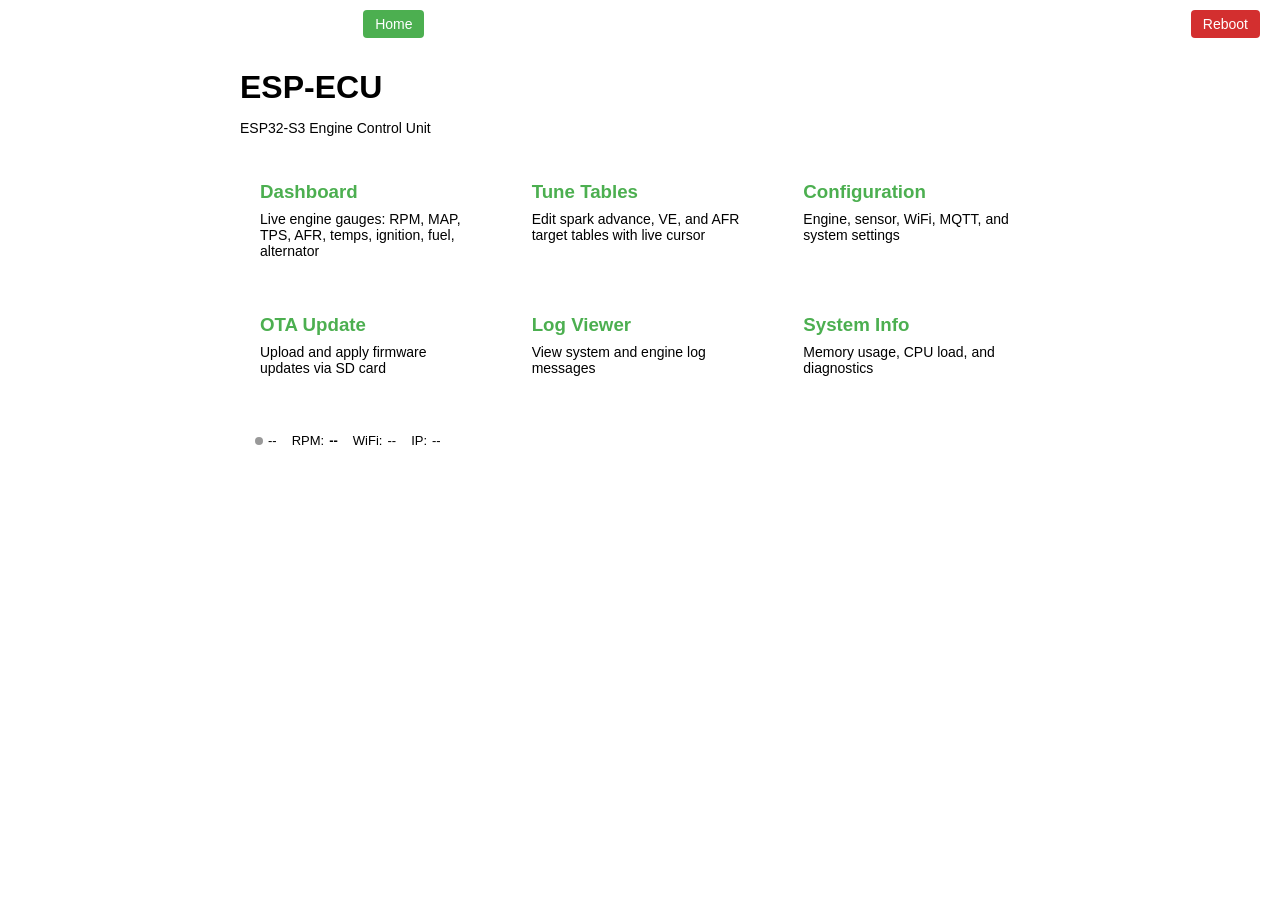
==== data/www/index.html @ c68691b3 "Initial ESP-ECU project: ESP32-S3 engine control unit Phase 1 scaffold built on GoodmanHPCtrl infras" ====
<html><head><title>ESP-ECU</title>
<meta name='viewport' content='width=device-width,initial-scale=1'>
<link rel='stylesheet' href='/theme.css'>
<script>document.documentElement.dataset.theme=localStorage.getItem('hp-theme')||'dark'</script>
<style>
body{font-family:Arial,sans-serif;margin:0;padding:0;background:var(--bg);}
nav{background:var(--nav-bg);padding:10px 20px;display:flex;align-items:center;gap:18px;}
nav a{color:#fff;text-decoration:none;font-size:14px;padding:6px 12px;border-radius:4px;}
nav a:hover,nav a.active{background:#4CAF50;}
nav .brand{font-weight:bold;font-size:16px;margin-right:auto;color:#fff;}
.content{max-width:800px;margin:20px auto;padding:0 20px;}
h1{color:var(--text);margin-bottom:5px;}
.subtitle{color:var(--text-secondary);margin-bottom:25px;font-size:14px;}
.grid{display:grid;grid-template-columns:repeat(auto-fit,minmax(220px,1fr));gap:15px;}
.card{background:var(--surface);border:1px solid var(--border);border-radius:8px;padding:20px;text-decoration:none;color:var(--text);transition:box-shadow 0.15s,transform 0.15s;}
.card:hover{box-shadow:0 4px 12px rgba(0,0,0,0.15);transform:translateY(-2px);}
.card h3{margin:0 0 8px;color:#4CAF50;}
.card p{margin:0;font-size:14px;color:var(--text-secondary);}
.status-bar{margin-top:25px;background:var(--surface);border:1px solid var(--border);border-radius:6px;padding:12px 15px;display:flex;flex-wrap:wrap;gap:15px;font-size:13px;color:var(--text-secondary);}
.status-bar .item{display:flex;align-items:center;gap:5px;}
.status-bar .dot{width:8px;height:8px;border-radius:50%;display:inline-block;}
.dot.green{background:#4CAF50;}.dot.red{background:#f44336;}.dot.grey{background:#999;}
</style></head><body>
<nav><span class='brand'>ESP-ECU</span>
<a href='/' class='active'>Home</a>
<a href='/dashboard'>Dashboard</a>
<a href='/tune'>Tune</a>
<a href='/config'>Config</a>
<a href='/update'>Update</a>
<a href='/log/view'>Log</a>
<a href='/heap/view'>Heap</a>
<a href='#' onclick="if(confirm('Reboot device?')){fetch('/reboot',{method:'POST',headers:{'Authorization':'Basic '+btoa(prompt('user:pass','admin:'))}}).then(r=>r.ok?alert('Rebooting...'):alert('Failed'))};return false" style='margin-left:auto;background:#d32f2f;'>Reboot</a>
</nav>
<div class='content'>
<h1>ESP-ECU</h1>
<p class='subtitle'>ESP32-S3 Engine Control Unit</p>

<div class='grid'>
<a href='/dashboard' class='card'>
<h3>Dashboard</h3>
<p>Live engine gauges: RPM, MAP, TPS, AFR, temps, ignition, fuel, alternator</p>
</a>
<a href='/tune' class='card'>
<h3>Tune Tables</h3>
<p>Edit spark advance, VE, and AFR target tables with live cursor</p>
</a>
<a href='/config' class='card'>
<h3>Configuration</h3>
<p>Engine, sensor, WiFi, MQTT, and system settings</p>
</a>
<a href='/update' class='card'>
<h3>OTA Update</h3>
<p>Upload and apply firmware updates via SD card</p>
</a>
<a href='/log/view' class='card'>
<h3>Log Viewer</h3>
<p>View system and engine log messages</p>
</a>
<a href='/heap/view' class='card'>
<h3>System Info</h3>
<p>Memory usage, CPU load, and diagnostics</p>
</a>
</div>

<div class='status-bar' id='statusBar'>
<div class='item'><span class='dot grey' id='dotEngine'></span><span id='engineState'>--</span></div>
<div class='item'>RPM: <strong id='rpm'>--</strong></div>
<div class='item'>WiFi: <span id='wifiStatus'>--</span></div>
<div class='item'>IP: <span id='ipAddr'>--</span></div>
</div>
</div>
<script>
function poll(){
  fetch('/state').then(function(r){return r.json();}).then(function(d){
    var dot=document.getElementById('dotEngine');
    var st=d.state||'OFF';
    document.getElementById('engineState').textContent=st;
    document.getElementById('rpm').textContent=d.rpm||0;
    dot.className='dot '+(st==='RUNNING'?'green':st==='CRANKING'?'green':'grey');
    document.getElementById('wifiStatus').textContent=d.apMode?'AP Mode':'Connected';
    document.getElementById('ipAddr').textContent=d.ip||'--';
  }).catch(function(){});
}
poll();setInterval(poll,2000);
fetch('/theme').then(function(r){return r.json()}).then(function(d){var t=d.theme||'light';document.documentElement.dataset.theme=t;localStorage.setItem('hp-theme',t);}).catch(function(){});
</script>
</body></html>
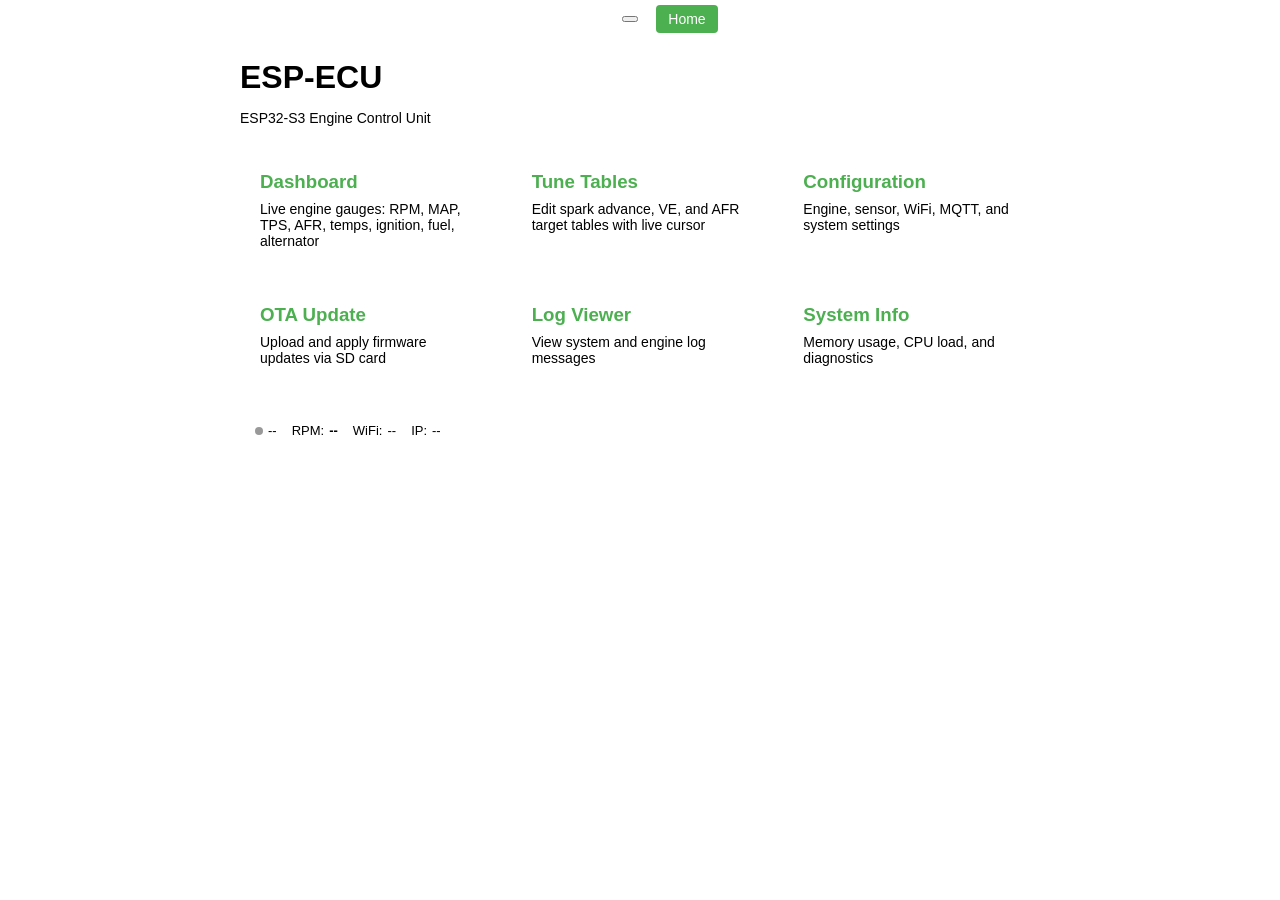
==== commit c02e666d: "Add Pins link and hamburger menu to all web page nav bars Consistent nav order across all pages: Hom" ====
--- a/data/www/index.html
+++ b/data/www/index.html
@@ -22,15 +22,18 @@
 .dot.green{background:#4CAF50;}.dot.red{background:#f44336;}.dot.grey{background:#999;}
 </style></head><body>
 <nav><span class='brand'>ESP-ECU</span>
+<button class='hamburger' onclick='this.nextElementSibling.classList.toggle("open")'><span></span><span></span><span></span></button>
+<div class='nav-links'>
 <a href='/' class='active'>Home</a>
 <a href='/dashboard'>Dashboard</a>
 <a href='/tune'>Tune</a>
+<a href='/pins'>Pins</a>
 <a href='/config'>Config</a>
 <a href='/update'>Update</a>
 <a href='/log/view'>Log</a>
 <a href='/heap/view'>Heap</a>
-<a href='#' onclick="if(confirm('Reboot device?')){fetch('/reboot',{method:'POST',headers:{'Authorization':'Basic '+btoa(prompt('user:pass','admin:'))}}).then(r=>r.ok?alert('Rebooting...'):alert('Failed'))};return false" style='margin-left:auto;background:#d32f2f;'>Reboot</a>
-</nav>
+<a href='#' class='reboot' onclick="if(confirm('Reboot device?')){fetch('/reboot',{method:'POST',headers:{'Authorization':'Basic '+btoa(prompt('user:pass','admin:'))}}).then(r=>r.ok?alert('Rebooting...'):alert('Failed'))};return false">Reboot</a>
+</div></nav>
 <div class='content'>
 <h1>ESP-ECU</h1>
 <p class='subtitle'>ESP32-S3 Engine Control Unit</p>
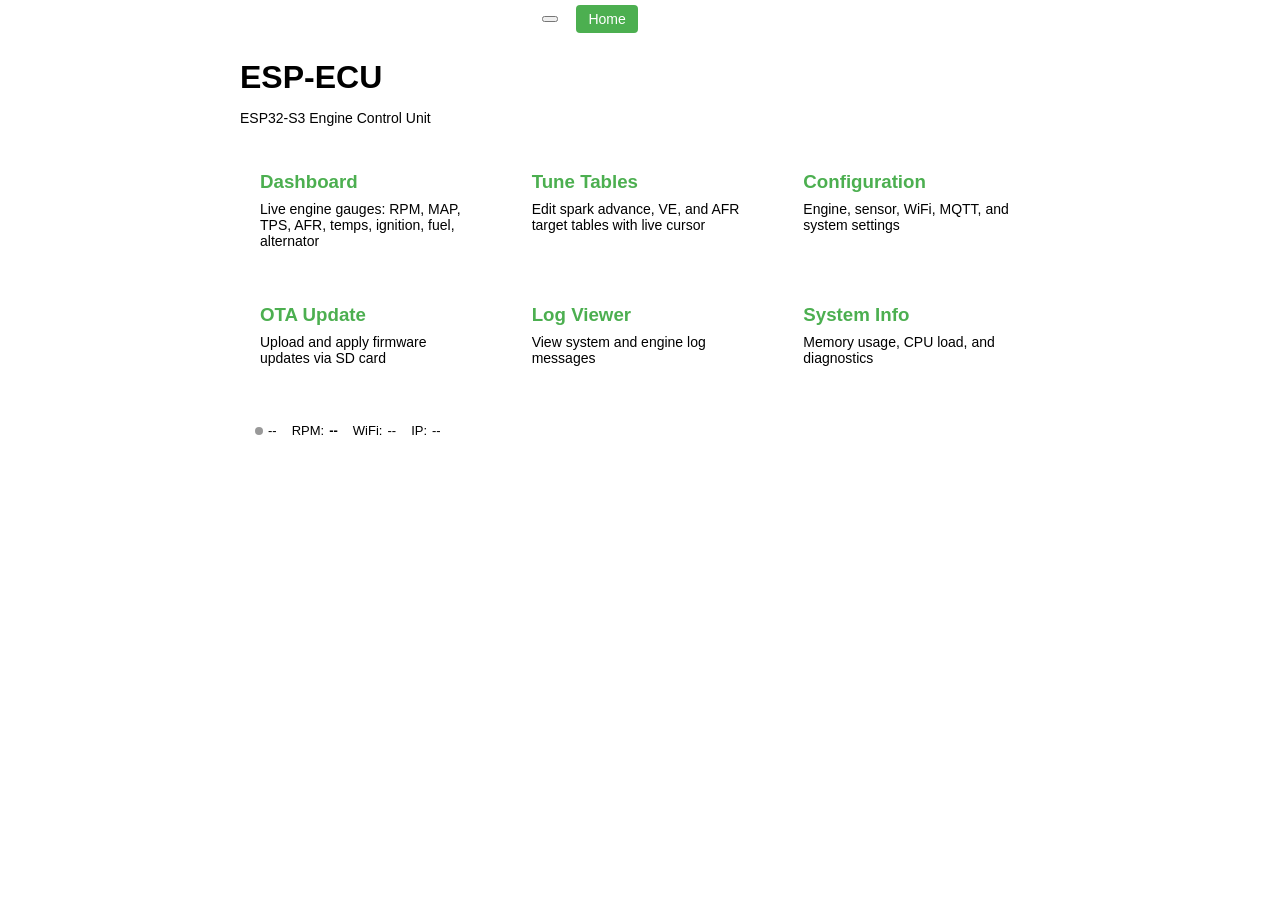
==== commit 99d12a68: "Add configurable pin mapping, all-SPI expanders, custom I/O, sensor descriptors, and Speeduino featu" ====
--- a/data/www/index.html
+++ b/data/www/index.html
@@ -28,6 +28,7 @@
 <a href='/dashboard'>Dashboard</a>
 <a href='/tune'>Tune</a>
 <a href='/pins'>Pins</a>
+<a href='/sensors'>Sensors</a>
 <a href='/config'>Config</a>
 <a href='/update'>Update</a>
 <a href='/log/view'>Log</a>
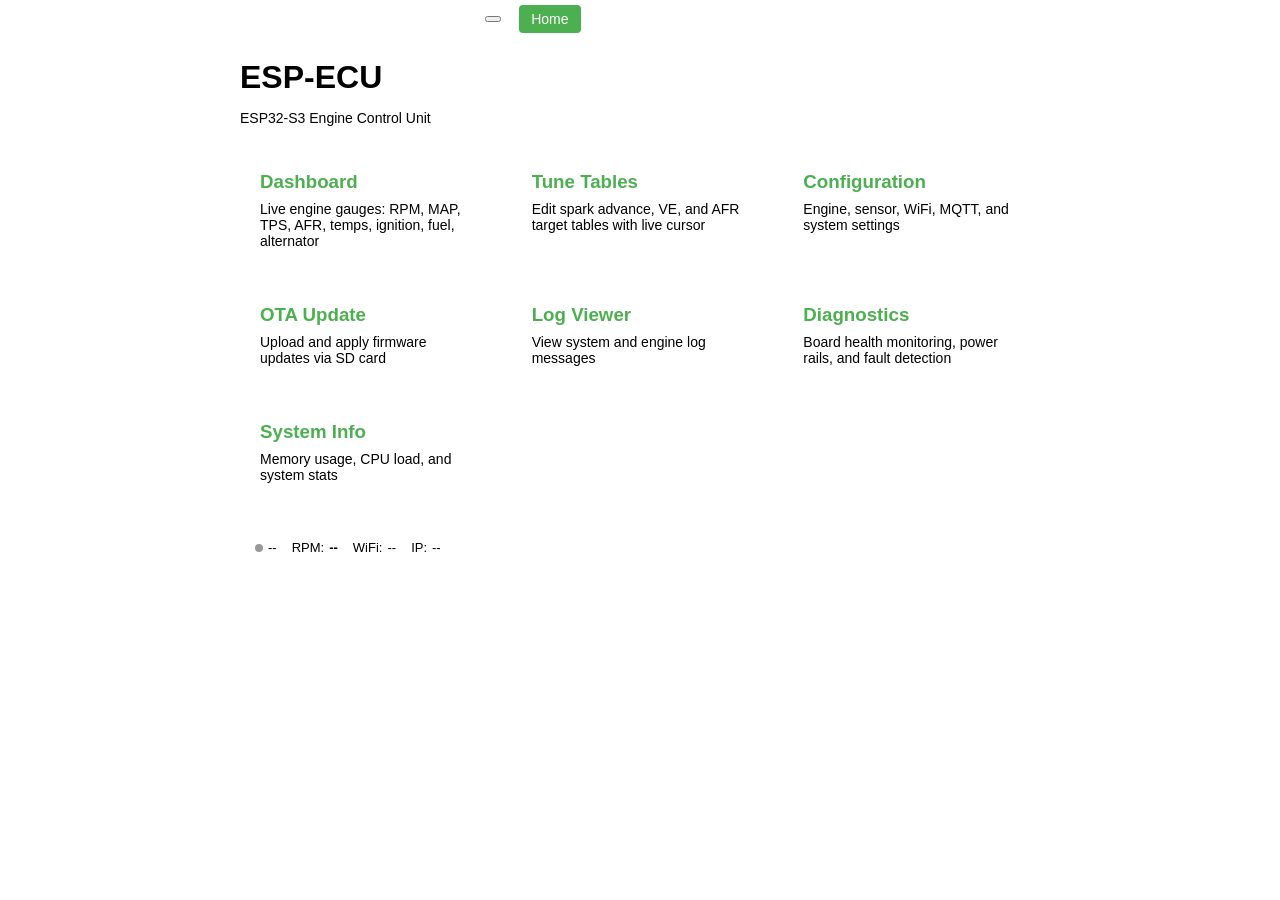
==== commit 19d0ec50: "Add diagnostics web page with health score, channel grid, and burst visualization Co-Authored-By: Cl" ====
--- a/data/www/index.html
+++ b/data/www/index.html
@@ -29,6 +29,7 @@
 <a href='/tune'>Tune</a>
 <a href='/pins'>Pins</a>
 <a href='/sensors'>Sensors</a>
+<a href='/diag/view'>Diag</a>
 <a href='/config'>Config</a>
 <a href='/update'>Update</a>
 <a href='/log/view'>Log</a>
@@ -60,9 +61,13 @@
 <h3>Log Viewer</h3>
 <p>View system and engine log messages</p>
 </a>
+<a href='/diag/view' class='card'>
+<h3>Diagnostics</h3>
+<p>Board health monitoring, power rails, and fault detection</p>
+</a>
 <a href='/heap/view' class='card'>
 <h3>System Info</h3>
-<p>Memory usage, CPU load, and diagnostics</p>
+<p>Memory usage, CPU load, and system stats</p>
 </a>
 </div>
 
